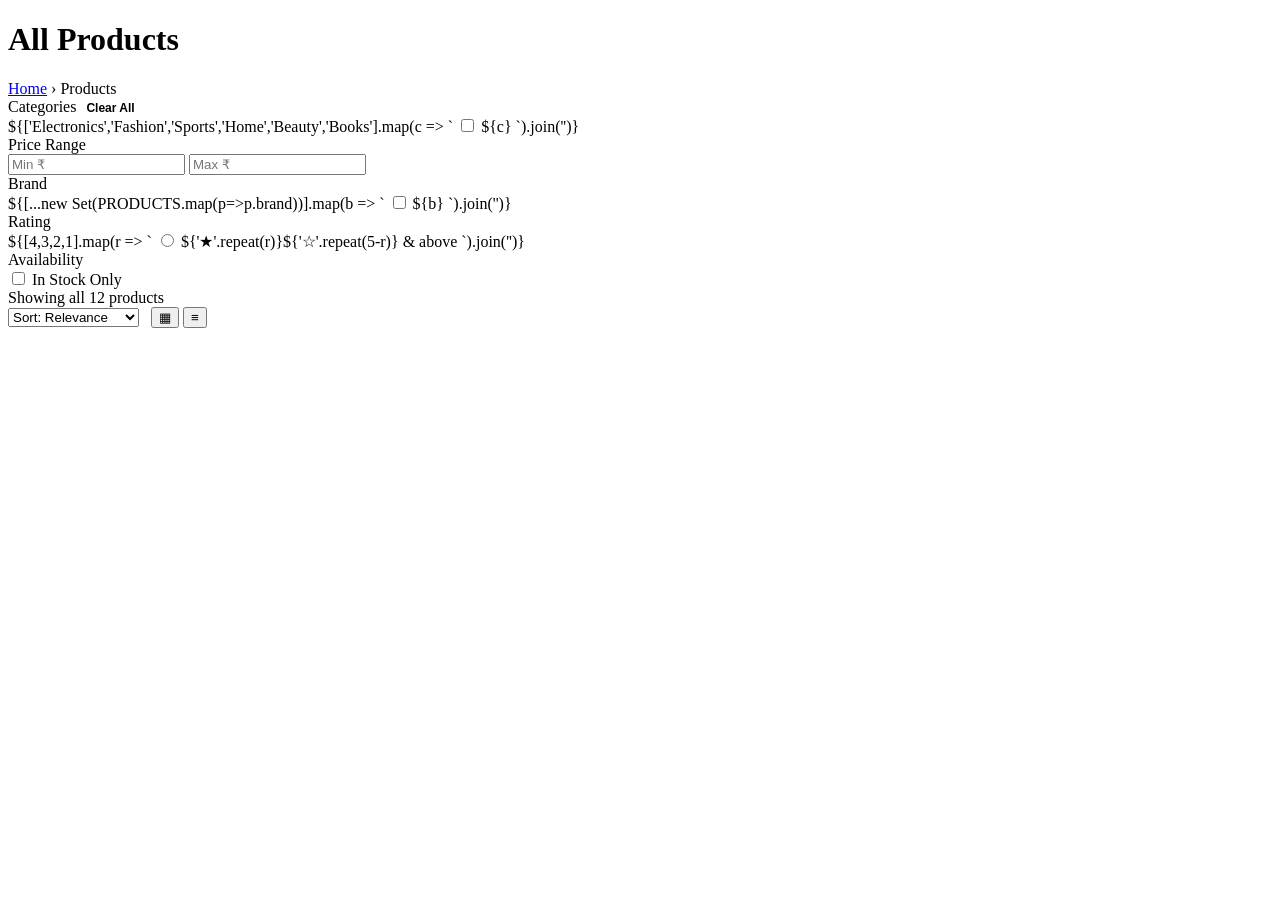
==== products.html @ c9673c78 "Add files via upload" ====
<!DOCTYPE html>
<html lang="en">
<head>
  <meta charset="UTF-8">
  <meta name="viewport" content="width=device-width, initial-scale=1.0">
  <title>Products – ShopWave</title>
  <link rel="stylesheet" href="css/style.css">
</head>
<body>
<div id="header-placeholder"></div>

<div class="page-header">
  <div class="container">
    <h1 id="pageTitle">All Products</h1>
    <div class="breadcrumb"><a href="index.html">Home</a> <span>›</span> <span id="breadCrumb">Products</span></div>
  </div>
</div>

<div class="container">
  <div class="shop-layout">
    <!-- SIDEBAR -->
    <aside class="filter-sidebar" id="filterSidebar">
      <div class="filter-card">
        <div class="filter-title">Categories <button onclick="clearFilters()" style="font-size:12px;color:var(--accent);background:none;border:none;cursor:pointer;font-weight:600">Clear All</button></div>
        <div id="categoryFilters">
          ${['Electronics','Fashion','Sports','Home','Beauty','Books'].map(c => `
          <label class="filter-option">
            <input type="checkbox" value="${c}" onchange="applyFilters()"> ${c}
          </label>`).join('')}
        </div>
      </div>

      <div class="filter-card">
        <div class="filter-title">Price Range</div>
        <div class="price-range-inputs">
          <input type="number" class="price-input" placeholder="Min ₹" id="priceMin" onchange="applyFilters()">
          <input type="number" class="price-input" placeholder="Max ₹" id="priceMax" onchange="applyFilters()">
        </div>
      </div>

      <div class="filter-card">
        <div class="filter-title">Brand</div>
        <div id="brandFilters">
          ${[...new Set(PRODUCTS.map(p=>p.brand))].map(b => `
          <label class="filter-option">
            <input type="checkbox" value="${b}" onchange="applyFilters()"> ${b}
          </label>`).join('')}
        </div>
      </div>

      <div class="filter-card">
        <div class="filter-title">Rating</div>
        ${[4,3,2,1].map(r => `
        <label class="filter-option">
          <input type="radio" name="rating" value="${r}" onchange="applyFilters()">
          ${'★'.repeat(r)}${'☆'.repeat(5-r)} & above
        </label>`).join('')}
      </div>

      <div class="filter-card">
        <div class="filter-title">Availability</div>
        <label class="filter-option"><input type="checkbox" id="inStock" onchange="applyFilters()"> In Stock Only</label>
      </div>
    </aside>

    <!-- MAIN CONTENT -->
    <main>
      <div class="shop-topbar">
        <span class="result-count" id="resultCount">Showing all 12 products</span>
        <div style="display:flex;align-items:center;gap:12px">
          <button class="btn btn-ghost btn-sm" onclick="toggleFilters()" style="display:none" id="filterToggle">⚙ Filters</button>
          <select class="sort-select" id="sortSelect" onchange="applyFilters()">
            <option value="relevance">Sort: Relevance</option>
            <option value="price-asc">Price: Low to High</option>
            <option value="price-desc">Price: High to Low</option>
            <option value="discount">Biggest Discount</option>
            <option value="rating">Top Rated</option>
            <option value="newest">Newest First</option>
          </select>
          <div class="view-toggle">
            <button class="view-btn active" id="gridView" onclick="setView('grid')" title="Grid">▦</button>
            <button class="view-btn" id="listView" onclick="setView('list')" title="List">≡</button>
          </div>
        </div>
      </div>

      <!-- Active filter tags -->
      <div id="activeTags" style="display:flex;gap:8px;flex-wrap:wrap;margin-bottom:16px"></div>

      <div id="productsContainer" class="products-grid"></div>

      <!-- Empty state -->
      <div id="emptyState" class="empty-state" style="display:none">
        <div class="empty-state-icon">🔍</div>
        <h3>No products found</h3>
        <p>Try adjusting your filters or search term</p>
        <button class="btn btn-primary" onclick="clearFilters()">Clear All Filters</button>
      </div>

      <!-- Pagination -->
      <div id="pagination" style="display:flex;justify-content:center;gap:8px;margin-top:48px;flex-wrap:wrap"></div>
    </main>
  </div>
</div>

<div id="footer-placeholder"></div>

<script src="js/app.js"></script>
<script>
document.getElementById('header-placeholder').innerHTML = buildHeader('Products');
document.getElementById('footer-placeholder').innerHTML = buildFooter();
document.getElementById('filterToggle').style.display = 'flex';

const params = new URLSearchParams(window.location.search);
const initCat = params.get('cat');
const initQ = params.get('q');
const initSort = params.get('sort');
let currentPage = 1;
const PER_PAGE = 8;

// Set title based on query
if (initCat) {
  document.getElementById('pageTitle').textContent = initCat;
  document.getElementById('breadCrumb').textContent = initCat;
  // Pre-check category checkbox
  setTimeout(() => {
    document.querySelectorAll('#categoryFilters input').forEach(cb => {
      if (cb.value === initCat) { cb.checked = true; }
    });
    applyFilters();
  }, 10);
} else if (initQ) {
  document.getElementById('pageTitle').textContent = `Search: "${initQ}"`;
  document.getElementById('breadCrumb').textContent = 'Search Results';
  applyFilters();
} else if (initSort === 'discount') {
  document.getElementById('sortSelect').value = 'discount';
  document.getElementById('pageTitle').textContent = "Today's Best Deals";
  applyFilters();
} else if (initSort === 'new') {
  document.getElementById('sortSelect').value = 'newest';
  document.getElementById('pageTitle').textContent = "New Arrivals";
  applyFilters();
} else {
  applyFilters();
}

function getFilters() {
  const cats = [...document.querySelectorAll('#categoryFilters input:checked')].map(i=>i.value);
  const brands = [...document.querySelectorAll('#brandFilters input:checked')].map(i=>i.value);
  const rating = document.querySelector('input[name="rating"]:checked')?.value;
  const minP = parseInt(document.getElementById('priceMin').value)||0;
  const maxP = parseInt(document.getElementById('priceMax').value)||Infinity;
  const inStock = document.getElementById('inStock').checked;
  const sort = document.getElementById('sortSelect').value;
  return {cats, brands, rating, minP, maxP, inStock, sort};
}

function applyFilters() {
  const f = getFilters();
  let products = [...PRODUCTS];

  // Search
  if (initQ) {
    const q = initQ.toLowerCase();
    products = products.filter(p => p.name.toLowerCase().includes(q) || p.category.toLowerCase().includes(q) || p.brand.toLowerCase().includes(q));
  }

  if (f.cats.length) products = products.filter(p => f.cats.includes(p.category));
  if (f.brands.length) products = products.filter(p => f.brands.includes(p.brand));
  if (f.rating) products = products.filter(p => p.rating >= parseFloat(f.rating));
  if (f.minP) products = products.filter(p => p.price >= f.minP);
  if (f.maxP < Infinity) products = products.filter(p => p.price <= f.maxP);
  if (f.inStock) products = products.filter(p => p.stock > 0);

  // Sort
  if (f.sort === 'price-asc') products.sort((a,b) => a.price - b.price);
  else if (f.sort === 'price-desc') products.sort((a,b) => b.price - a.price);
  else if (f.sort === 'discount') products.sort((a,b) => b.discount - a.discount);
  else if (f.sort === 'rating') products.sort((a,b) => b.rating - a.rating);
  else if (f.sort === 'newest') products.sort((a,b) => b.id - a.id);

  renderProducts(products);
  renderActiveTags(f);
}

function renderProducts(products) {
  const totalPages = Math.ceil(products.length / PER_PAGE);
  if (currentPage > totalPages) currentPage = 1;
  const start = (currentPage-1)*PER_PAGE;
  const slice = products.slice(start, start+PER_PAGE);

  document.getElementById('resultCount').textContent = `Showing ${products.length} product${products.length!==1?'s':''}`;
  
  const container = document.getElementById('productsContainer');
  const empty = document.getElementById('emptyState');
  
  if (!products.length) {
    container.innerHTML = '';
    container.style.display = 'none';
    empty.style.display = 'block';
  } else {
    container.innerHTML = slice.map(p => renderProductCard(p)).join('');
    container.style.display = 'grid';
    empty.style.display = 'none';
  }

  // Pagination
  const pg = document.getElementById('pagination');
  pg.innerHTML = '';
  if (totalPages > 1) {
    for (let i=1; i<=totalPages; i++) {
      const btn = document.createElement('button');
      btn.textContent = i;
      btn.className = `btn btn-sm ${i===currentPage?'btn-primary':'btn-outline'}`;
      btn.onclick = () => { currentPage = i; applyFilters(); window.scrollTo({top:200,behavior:'smooth'}); };
      pg.appendChild(btn);
    }
  }
}

function renderActiveTags(f) {
  const container = document.getElementById('activeTags');
  const tags = [];
  f.cats.forEach(c => tags.push({label:`Category: ${c}`, clear:()=>{ document.querySelector(`#categoryFilters input[value="${c}"]`).checked=false; applyFilters(); }}));
  f.brands.forEach(b => tags.push({label:`Brand: ${b}`, clear:()=>{ document.querySelector(`#brandFilters input[value="${b}"]`).checked=false; applyFilters(); }}));
  if (f.rating) tags.push({label:`${f.rating}★ & above`, clear:()=>{ document.querySelector('input[name="rating"]:checked').checked=false; applyFilters(); }});
  if (f.minP) tags.push({label:`Min: ₹${f.minP}`, clear:()=>{ document.getElementById('priceMin').value=''; applyFilters(); }});
  if (f.maxP < Infinity) tags.push({label:`Max: ₹${f.maxP}`, clear:()=>{ document.getElementById('priceMax').value=''; applyFilters(); }});

  container.innerHTML = tags.map((t,i) => `
    <span class="badge badge-accent" style="font-size:12px;padding:6px 12px;display:inline-flex;align-items:center;gap:6px">
      ${t.label} <span onclick="filterTagActions[${i}]()" style="cursor:pointer;font-size:14px;line-height:1">×</span>
    </span>`).join('');
  window.filterTagActions = tags.map(t => t.clear);
}

function clearFilters() {
  document.querySelectorAll('#categoryFilters input, #brandFilters input').forEach(i=>i.checked=false);
  document.querySelector('input[name="rating"]:checked')&&(document.querySelector('input[name="rating"]:checked').checked=false);
  document.getElementById('priceMin').value='';
  document.getElementById('priceMax').value='';
  document.getElementById('inStock').checked=false;
  document.getElementById('sortSelect').value='relevance';
  currentPage=1;
  applyFilters();
}

function setView(v) {
  const container = document.getElementById('productsContainer');
  document.getElementById('gridView').classList.toggle('active', v==='grid');
  document.getElementById('listView').classList.toggle('active', v==='list');
  if (v==='list') {
    container.style.gridTemplateColumns='1fr';
    container.querySelectorAll('.product-card').forEach(c=>c.style.display='flex');
  } else {
    container.style.gridTemplateColumns='';
    container.querySelectorAll('.product-card').forEach(c=>c.style.display='');
  }
}

function toggleFilters() {
  document.getElementById('filterSidebar').classList.toggle('open');
}
</script>
</body>
</html>
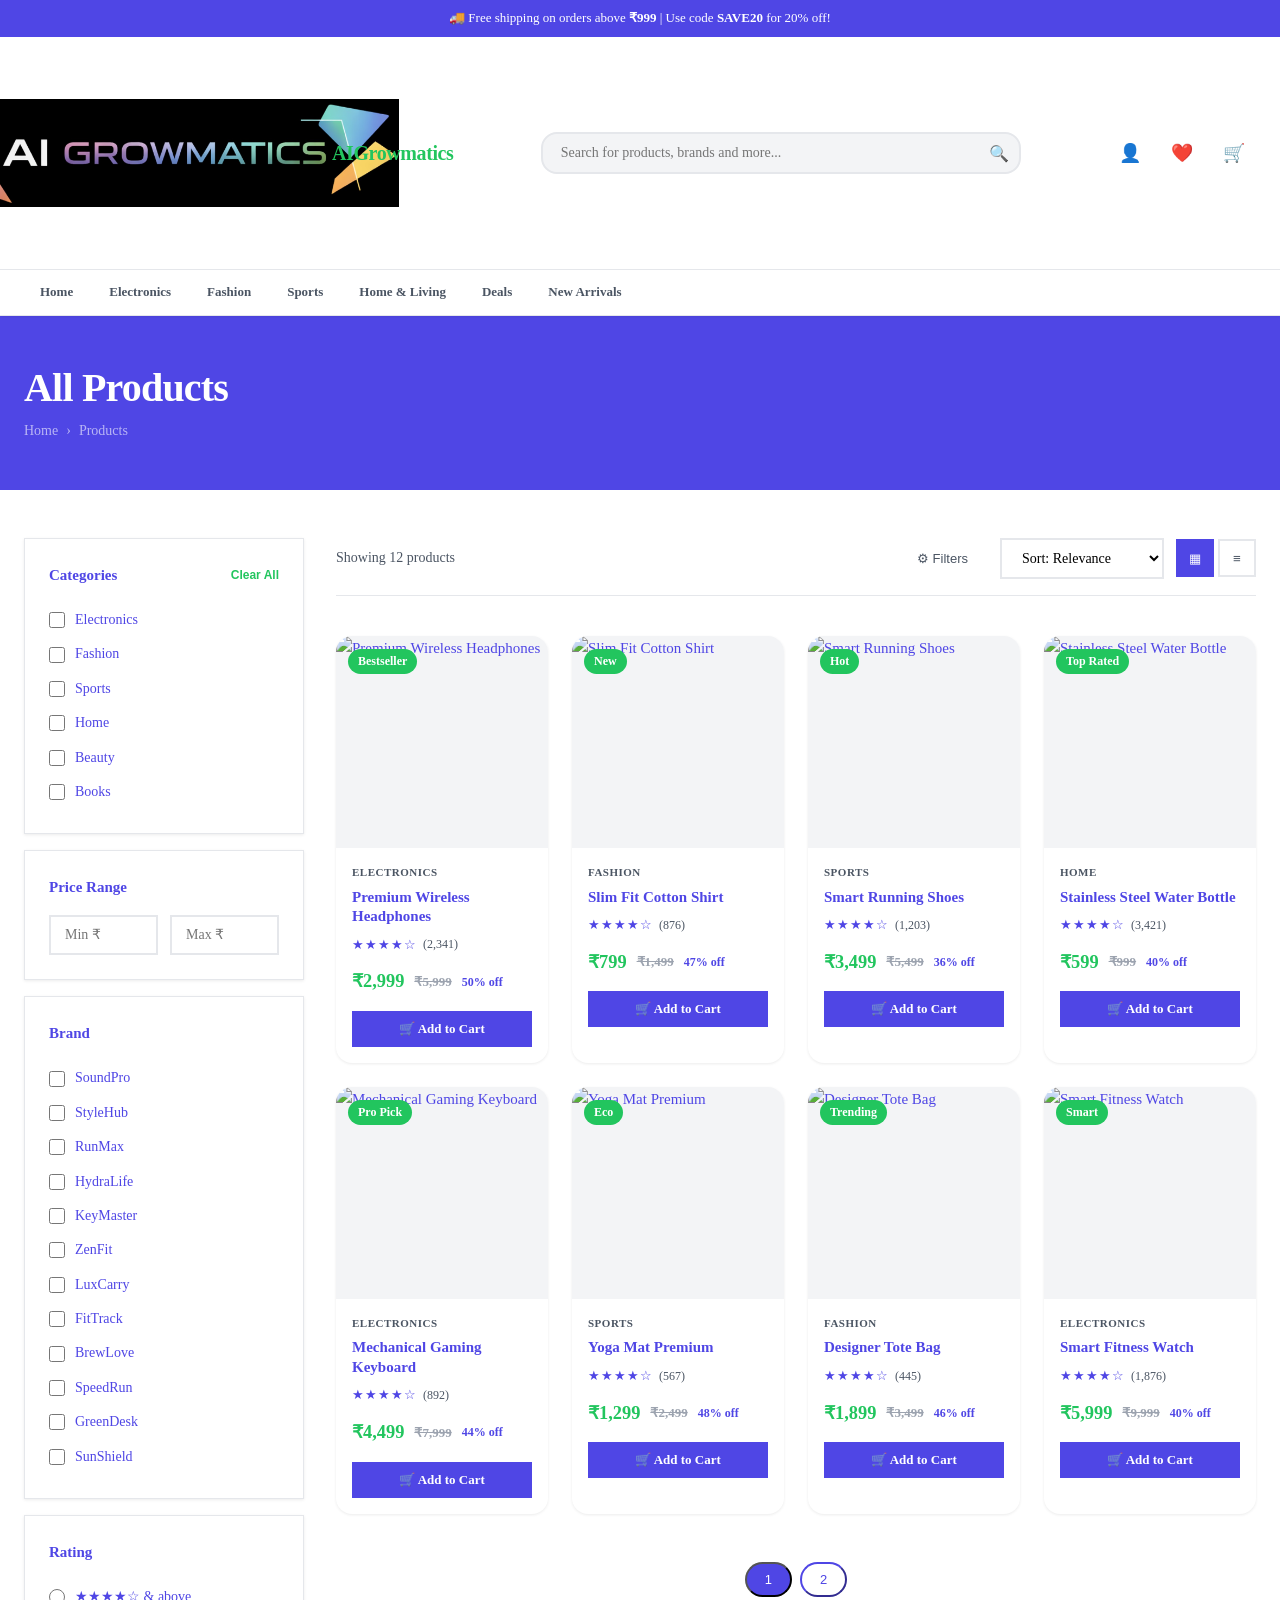
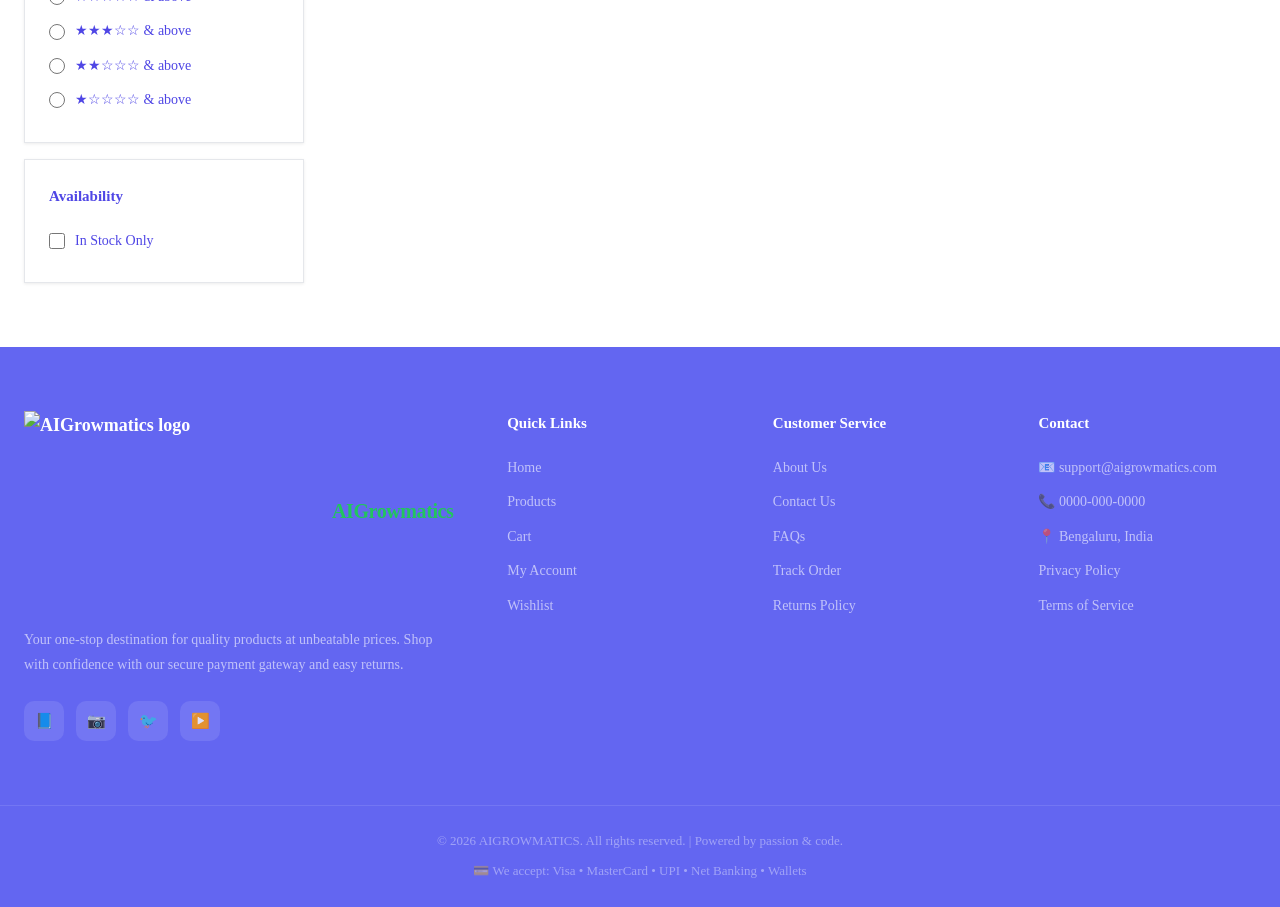
==== commit b771e84f: "Update products.html" ====
--- a/products.html
+++ b/products.html
@@ -22,12 +22,7 @@
     <aside class="filter-sidebar" id="filterSidebar">
       <div class="filter-card">
         <div class="filter-title">Categories <button onclick="clearFilters()" style="font-size:12px;color:var(--accent);background:none;border:none;cursor:pointer;font-weight:600">Clear All</button></div>
-        <div id="categoryFilters">
-          ${['Electronics','Fashion','Sports','Home','Beauty','Books'].map(c => `
-          <label class="filter-option">
-            <input type="checkbox" value="${c}" onchange="applyFilters()"> ${c}
-          </label>`).join('')}
-        </div>
+        <div id="categoryFilters"></div>
       </div>
 
       <div class="filter-card">
@@ -40,21 +35,12 @@
 
       <div class="filter-card">
         <div class="filter-title">Brand</div>
-        <div id="brandFilters">
-          ${[...new Set(PRODUCTS.map(p=>p.brand))].map(b => `
-          <label class="filter-option">
-            <input type="checkbox" value="${b}" onchange="applyFilters()"> ${b}
-          </label>`).join('')}
-        </div>
+        <div id="brandFilters"></div>
       </div>
 
       <div class="filter-card">
         <div class="filter-title">Rating</div>
-        ${[4,3,2,1].map(r => `
-        <label class="filter-option">
-          <input type="radio" name="rating" value="${r}" onchange="applyFilters()">
-          ${'★'.repeat(r)}${'☆'.repeat(5-r)} & above
-        </label>`).join('')}
+        <div id="ratingFilters"></div>
       </div>
 
       <div class="filter-card">
@@ -111,6 +97,8 @@
 document.getElementById('footer-placeholder').innerHTML = buildFooter();
 document.getElementById('filterToggle').style.display = 'flex';
 
+renderSidebarFilters();
+
 const params = new URLSearchParams(window.location.search);
 const initCat = params.get('cat');
 const initQ = params.get('q');
@@ -118,7 +106,25 @@
 let currentPage = 1;
 const PER_PAGE = 8;
 
-// Set title based on query
+function renderSidebarFilters() {
+  const categories = ['Electronics','Fashion','Sports','Home','Beauty','Books'];
+  document.getElementById('categoryFilters').innerHTML = categories.map(c => `
+    <label class="filter-option">
+      <input type="checkbox" value="${c}" onchange="applyFilters()"> ${c}
+    </label>`).join('');
+
+  document.getElementById('brandFilters').innerHTML = [...new Set(PRODUCTS.map(p => p.brand))].map(b => `
+    <label class="filter-option">
+      <input type="checkbox" value="${b}" onchange="applyFilters()"> ${b}
+    </label>`).join('');
+
+  document.getElementById('ratingFilters').innerHTML = [4,3,2,1].map(r => `
+    <label class="filter-option">
+      <input type="radio" name="rating" value="${r}" onchange="applyFilters()">
+      ${'★'.repeat(r)}${'☆'.repeat(5-r)} & above
+    </label>`).join('');
+}
+
 if (initCat) {
   document.getElementById('pageTitle').textContent = initCat;
   document.getElementById('breadCrumb').textContent = initCat;
--- a/css/style.css
+++ b/css/style.css
@@ -0,0 +1,493 @@
+/* ===== DESIGN SYSTEM ===== */
+@import url('https://fonts.googleapis.com/css2?family=Syne:wght@400;500;600;700;800&family=DM+Sans:ital,opsz,wght@0,9..40,300;0,9..40,400;0,9..40,500;0,9..40,600;1,9..40,300&display=swap');
+
+:root {
+  --primary: #4F46E5;
+  --secondary: #6366F1;
+  --accent: #22C55E;
+  --accent-hover: #16A34A;
+
+  --bg: #F9FAFB;
+  --white: #ffffff;
+
+  --gray-100: #F3F4F6;
+  --gray-200: #E5E7EB;
+  --gray-400: #9CA3AF;
+  --gray-600: #4B5563;
+  --gray-800: #1F2937;
+
+  --shadow-sm: 0 1px 3px rgba(0,0,0,0.08);
+  --shadow-md: 0 4px 12px rgba(0,0,0,0.10);
+  --shadow-lg: 0 10px 25px rgba(0,0,0,0.12);
+
+  --radius: 16px;
+}
+
+*, *::before, *::after { box-sizing: border-box; margin: 0; padding: 0; }
+html { scroll-behavior: smooth; }
+body { font-family: var(--font-body); color: var(--primary); background: var(--white); line-height: 1.6; font-size: 15px; }
+
+/* ===== TYPOGRAPHY ===== */
+h1,h2,h3,h4,h5,h6 { font-family: var(--font-display); font-weight: 700; line-height: 1.2; }
+h1, h2, h3 {
+  letter-spacing: -0.02em;
+}
+p {
+  line-height: 1.7;
+}
+a { text-decoration: none; color: inherit; }
+.text-xl { font-size: 1.25rem; }
+.font-bold { font-weight: 700; }
+.tracking-tight { letter-spacing: -0.02em; }
+.text-indigo-600 { color: var(--primary); }
+
+/* ===== UTILITIES ===== */
+.container { max-width: 1280px; margin: 0 auto; padding: 0 24px; }
+.section-title { font-size: clamp(1.8rem, 3vw, 2.5rem); margin-bottom: 8px; }
+.section-sub { color: var(--gray-600); margin-bottom: 48px; font-size: 1rem; }
+.badge { display: inline-block; padding: 3px 10px; border-radius: 20px; font-size: 12px; font-weight: 600; }
+.badge-accent { background: var(--accent); color: white; }
+.badge-gold { background: var(--gold); color: var(--primary); }
+.badge-success { background: #d8f3dc; color: var(--success); }
+.text-accent { color: var(--accent); }
+.text-gold { color: var(--gold); }
+
+section {
+  padding: 80px 0;
+}
+
+/* ===== BUTTONS ===== */
+.btn {
+  border-radius: 999px;
+  font-weight: 500;
+  transition: all 0.25s ease;
+}
+.btn-primary {
+  background: var(--primary);
+  color: white;
+}
+.btn-primary:hover {
+  transform: scale(1.05);
+  box-shadow: var(--shadow-md);
+}
+.btn-outline { background: transparent; color: var(--primary); border-color: var(--primary); }
+.btn-outline:hover { background: var(--primary); color: white; }
+.btn-outline-white { background: transparent; color: white; border-color: white; }
+.btn-outline-white:hover { background: white; color: var(--primary); }
+.btn-ghost { background: transparent; color: var(--gray-600); border-color: transparent; }
+.btn-ghost:hover { background: var(--gray-100); color: var(--primary); }
+.btn-sm { padding: 8px 18px; font-size: 13px; }
+.btn-lg { padding: 16px 40px; font-size: 16px; }
+.btn-icon { padding: 10px; border-radius: 50%; width: 42px; height: 42px; justify-content: center; }
+
+/* ===== HEADER ===== */
+.header { position: sticky; top: 0; z-index: 1000; background: white; border-bottom: 1px solid var(--gray-200); box-shadow: var(--shadow-sm); }
+.header-top { background: var(--primary); color: white; text-align: center; padding: 8px; font-size: 13px; }
+.header-top span { color: var(--gold); font-weight: 600; }
+.header-main { display: flex; align-items: center; justify-content: space-between; gap: 24px; padding: 16px 24px; max-width: 1280px; margin: 0 auto; }
+.logo { font-family: var(--font-display); font-size: 1.6rem; font-weight: 800; color: var(--primary); display: flex; align-items: center; gap: 8px; }
+.logo span { color: var(--accent); }
+.logo-icon { width: 300px; height: 200px; background: transparent; border-radius: 10px; display: flex; align-items: center; justify-content: center; color: white; font-size: 18px; }
+.logo-icon img { width: 150%; height: 100%; object-fit: contain; padding: 0; }
+.search-bar { flex: 1; max-width: 480px; position: relative; }
+.search-bar input { width: 100%; padding: 11px 48px 11px 18px; border: 2px solid var(--gray-200); border-radius: var(--radius); font-family: var(--font-body); font-size: 14px; outline: none; transition: var(--transition); background: var(--gray-100); }
+.search-bar input:focus { border-color: var(--accent); background: white; }
+.search-bar button { position: absolute; right: 12px; top: 50%; transform: translateY(-50%); background: none; border: none; cursor: pointer; color: var(--gray-600); font-size: 16px; }
+.header-actions { display: flex; align-items: center; gap: 8px; }
+.header-icon { position: relative; display: flex; align-items: center; justify-content: center; width: 44px; height: 44px; border-radius: var(--radius); cursor: pointer; color: var(--gray-800); font-size: 18px; transition: var(--transition); background: none; border: none; }
+.header-icon:hover { background: var(--gray-100); color: var(--accent); }
+.cart-badge { position: absolute; top: 4px; right: 4px; background: var(--accent); color: white; font-size: 10px; font-weight: 700; width: 18px; height: 18px; border-radius: 50%; display: flex; align-items: center; justify-content: center; }
+
+/* ===== NAV ===== */
+.navbar {
+  position: sticky;
+  top: 0;
+  background: rgba(255,255,255,0.8);
+  backdrop-filter: blur(10px);
+  border-bottom: 1px solid var(--gray-200);
+  z-index: 1000;
+}
+.nav { border-top: 1px solid var(--gray-200); }
+.nav-inner { display: flex; align-items: center; gap: 4px; max-width: 1280px; margin: 0 auto; padding: 0 24px; overflow-x: auto; scrollbar-width: none; }
+.nav-inner::-webkit-scrollbar { display: none; }
+.nav-link { position: relative; padding: 12px 16px; font-family: var(--font-display); font-size: 13px; font-weight: 600; color: var(--gray-600); white-space: nowrap; transition: color 0.25s ease; }
+.nav-link .nav-underline { position: absolute; left: 0; bottom: 0; width: 0; height: 2px; background: var(--accent); transition: width 0.25s ease; }
+.nav-link:hover, .nav-link.active { color: var(--accent); }
+.nav-link:hover .nav-underline, .nav-link.active .nav-underline { width: 100%; }
+
+/* ===== HERO ===== */
+.hero {
+  display: grid;
+  grid-template-columns: 1fr 1fr;
+  align-items: center;
+  min-height: 90vh;
+  gap: 40px;
+}
+
+.hero::before { content: ''; position: absolute; top: -100px; right: -100px; width: 500px; height: 500px; background: radial-gradient(circle, rgba(230,57,70,0.2) 0%, transparent 70%); }
+.hero-content {
+  padding: 40px 0;
+}
+.hero-tag { display: inline-flex; align-items: center; gap: 8px; background: rgba(255,209,102,0.15); color: var(--gold); padding: 6px 16px; border-radius: 20px; font-size: 13px; font-weight: 600; margin-bottom: 24px; border: 1px solid rgba(255,209,102,0.3); }
+.hero-title {
+  font-size: clamp(2.5rem, 5vw, 4rem);
+  margin-bottom: 16px;
+}
+.hero-title em { color: var(--gold); font-style: normal; }
+.hero-sub {
+  color: var(--gray-600);
+  margin-bottom: 24px;
+  font-size: 1.1rem;
+}
+.hero-ctas { display: flex; gap: 16px; flex-wrap: wrap; }
+.hero-stats { display: flex; gap: 40px; margin-top: 48px; }
+.hero-stat-num { font-family: var(--font-display); font-size: 1.8rem; font-weight: 800; color: white; }
+.hero-stat-label { font-size: 13px; color: rgba(255,255,255,0.5); }
+.hero-image { position: relative; height: 580px; overflow: hidden; }
+.hero-image img { width: 100%; height: 100%; object-fit: cover; }
+.hero-image-overlay { position: absolute; inset: 0; background: linear-gradient(to right, var(--primary) 0%, transparent 30%); }
+
+/* ===== TRUST BAR ===== */
+.trust-bar {
+  background: var(--bg);
+  border-top: 1px solid var(--gray-200);
+  border-bottom: 1px solid var(--gray-200);
+}
+.trust-bar-inner { display: grid; grid-template-columns: repeat(4,1fr); gap: 0; }
+.trust-item {
+  display: flex;
+  align-items: center;
+  gap: 14px;
+  padding: 24px;
+  border-right: 1px solid var(--gray-200);
+  font-size: 14px;
+  color: var(--gray-600);
+}
+.trust-item:last-child { border-right: none; }
+.trust-icon { width: 44px; height: 44px; background: var(--cream); border-radius: 12px; display: flex; align-items: center; justify-content: center; font-size: 20px; flex-shrink: 0; }
+.trust-title { font-family: var(--font-display); font-weight: 700; font-size: 14px; }
+.trust-desc { font-size: 12px; color: var(--gray-600); }
+
+/* ===== CATEGORIES ===== */
+.categories-grid { display: grid; grid-template-columns: repeat(6, 1fr); gap: 16px; }
+.cat-card { background: var(--gray-100); border-radius: var(--radius-lg); padding: 32px 20px; text-align: center; cursor: pointer; transition: var(--transition); border: 2px solid transparent; }
+.cat-card:hover { background: var(--cream); border-color: var(--accent); transform: translateY(-4px); box-shadow: var(--shadow-md); }
+.cat-emoji { font-size: 2.5rem; margin-bottom: 12px; display: block; }
+.cat-name { font-family: var(--font-display); font-weight: 700; font-size: 14px; color: var(--primary); }
+.cat-count { font-size: 12px; color: var(--gray-600); }
+
+/* ===== PRODUCTS GRID ===== */
+.products-grid { display: grid; grid-template-columns: repeat(4, 1fr); gap: 24px; }
+.product-card {
+  background: var(--white);
+  border-radius: var(--radius);
+  overflow: hidden;
+  transition: var(--transition);
+  box-shadow: var(--shadow-sm);
+}
+.product-card:hover {
+  transform: translateY(-6px);
+  box-shadow: var(--shadow-lg);
+}
+
+.product-card img {
+  width: 100%;
+  height: 220px;
+  object-fit: cover;
+}
+.product-info {
+  padding: 16px;
+}
+.product-title {
+  font-weight: 600;
+  margin-bottom: 6px;
+}
+
+.product-price {
+  color: var(--primary);
+  font-weight: bold;
+}
+.product-img { position: relative; overflow: hidden; aspect-ratio: 1; background: var(--gray-100); }
+.product-img img { width: 100%; height: 100%; object-fit: cover; transition: transform 0.5s ease; }
+.product-card:hover .product-img img { transform: scale(1.08); }
+.product-actions { position: absolute; top: 12px; right: 12px; display: flex; flex-direction: column; gap: 8px; opacity: 0; transform: translateX(10px); transition: var(--transition); }
+.product-card:hover .product-actions { opacity: 1; transform: translateX(0); }
+.product-action-btn { width: 36px; height: 36px; background: white; border: none; border-radius: 50%; cursor: pointer; display: flex; align-items: center; justify-content: center; font-size: 15px; box-shadow: var(--shadow-sm); transition: var(--transition); color: var(--gray-600); }
+.product-action-btn:hover { background: var(--accent); color: white; }
+.product-badge { position: absolute; top: 12px; left: 12px; }
+.product-body { padding: 16px; }
+.product-cat { font-size: 11px; font-weight: 600; color: var(--gray-600); text-transform: uppercase; letter-spacing: 0.5px; margin-bottom: 6px; }
+.product-name { font-family: var(--font-display); font-weight: 700; font-size: 15px; margin-bottom: 8px; color: var(--primary); line-height: 1.3; }
+.product-rating { display: flex; align-items: center; gap: 6px; margin-bottom: 12px; }
+.stars { color: var(--gold); font-size: 13px; letter-spacing: 1px; }
+.rating-count { font-size: 12px; color: var(--gray-600); }
+.product-price { display: flex; align-items: center; gap: 10px; }
+.price-current { font-family: var(--font-display); font-weight: 800; font-size: 1.15rem; color: var(--accent); }
+.price-original { font-size: 13px; color: var(--gray-400); text-decoration: line-through; }
+.price-discount { font-size: 12px; font-weight: 700; color: var(--success); }
+.product-add-btn { width: 100%; margin-top: 14px; padding: 10px; background: var(--primary); color: white; border: none; border-radius: var(--radius-sm); font-family: var(--font-display); font-weight: 600; font-size: 13px; cursor: pointer; transition: var(--transition); display: flex; align-items: center; justify-content: center; gap: 8px; }
+.product-add-btn:hover { background: var(--accent); }
+
+/* ===== PROMO BANNER ===== */
+.promo-banner { background: linear-gradient(135deg, #1a1a2e 0%, #16213e 50%, #0f3460 100%); color: white; border-radius: var(--radius-lg); padding: 60px; display: grid; grid-template-columns: 1fr auto; align-items: center; gap: 40px; position: relative; overflow: hidden; }
+.promo-banner::before { content: ''; position: absolute; right: -50px; top: -50px; width: 300px; height: 300px; background: radial-gradient(circle, rgba(230,57,70,0.3) 0%, transparent 70%); }
+.promo-tag { background: var(--accent); color: white; padding: 6px 16px; border-radius: 20px; font-size: 12px; font-weight: 700; display: inline-block; margin-bottom: 16px; }
+.promo-title { font-size: clamp(2rem, 4vw, 3rem); margin-bottom: 12px; }
+.promo-sub { color: rgba(255,255,255,0.7); margin-bottom: 32px; }
+.countdown { display: flex; gap: 16px; }
+.count-box { text-align: center; background: rgba(255,255,255,0.1); border-radius: var(--radius-sm); padding: 16px 20px; min-width: 80px; }
+.count-num { font-family: var(--font-display); font-size: 2rem; font-weight: 800; line-height: 1; }
+.count-label { font-size: 11px; color: rgba(255,255,255,0.6); margin-top: 4px; }
+
+/* ===== TESTIMONIALS ===== */
+.testimonials-grid { display: grid; grid-template-columns: repeat(3, 1fr); gap: 24px; }
+.testimonial-card { background: var(--gray-100); border-radius: var(--radius-lg); padding: 32px; position: relative; border: 1px solid var(--gray-200); }
+.testimonial-quote { font-size: 3rem; color: var(--accent); line-height: 1; margin-bottom: 16px; font-family: Georgia, serif; }
+.testimonial-text { color: var(--gray-800); font-size: 15px; line-height: 1.7; margin-bottom: 24px; font-style: italic; }
+.testimonial-author { display: flex; align-items: center; gap: 14px; }
+.author-avatar { width: 48px; height: 48px; border-radius: 50%; background: var(--primary); display: flex; align-items: center; justify-content: center; color: white; font-family: var(--font-display); font-weight: 700; font-size: 18px; flex-shrink: 0; }
+.author-name { font-family: var(--font-display); font-weight: 700; font-size: 14px; }
+.author-loc { font-size: 12px; color: var(--gray-600); }
+
+/* ===== NEWSLETTER ===== */
+.newsletter { background: var(--primary); color: white; text-align: center; }
+.newsletter-form { display: flex; gap: 12px; max-width: 480px; margin: 0 auto; }
+.newsletter-form input { flex: 1; padding: 14px 20px; border: 2px solid rgba(255,255,255,0.2); border-radius: var(--radius); background: rgba(255,255,255,0.1); color: white; font-family: var(--font-body); outline: none; }
+.newsletter-form input::placeholder { color: rgba(255,255,255,0.4); }
+.newsletter-form input:focus { border-color: var(--gold); }
+
+/* ===== FOOTER ===== */
+.footer { background: var(--secondary); color: rgba(255,255,255,0.8); }
+.footer-grid { display: grid; grid-template-columns: 2fr 1fr 1fr 1fr; gap: 48px; padding: 64px 24px; max-width: 1280px; margin: 0 auto; }
+.footer-brand p { color: rgba(255,255,255,0.6); font-size: 14px; margin: 16px 0 24px; line-height: 1.8; }
+.footer-social { display: flex; gap: 12px; }
+.social-btn { width: 40px; height: 40px; background: rgba(255,255,255,0.1); border-radius: 10px; display: flex; align-items: center; justify-content: center; transition: var(--transition); cursor: pointer; }
+.social-btn:hover { background: var(--accent); }
+.footer-heading { font-family: var(--font-display); font-weight: 700; font-size: 15px; color: white; margin-bottom: 20px; }
+.footer-links { list-style: none; display: flex; flex-direction: column; gap: 10px; }
+.footer-links a { color: rgba(255,255,255,0.6); font-size: 14px; transition: var(--transition); }
+.footer-links a:hover { color: white; }
+.footer-bottom { border-top: 1px solid rgba(255,255,255,0.1); padding: 24px; text-align: center; font-size: 13px; color: rgba(255,255,255,0.4); max-width: 1280px; margin: 0 auto; }
+
+/* ===== PAGE HEADER ===== */
+.page-header { background: var(--primary); color: white; padding: 48px 0; }
+.page-header h1 { font-size: 2.5rem; margin-bottom: 8px; }
+.breadcrumb { display: flex; align-items: center; gap: 8px; font-size: 14px; color: rgba(255,255,255,0.6); }
+.breadcrumb a { color: var(--gold); }
+
+/* ===== FILTERS SIDEBAR ===== */
+.shop-layout { display: grid; grid-template-columns: 280px 1fr; gap: 32px; padding: 48px 0; }
+.filter-sidebar { position: sticky; top: 100px; height: fit-content; }
+.filter-card { background: white; border-radius: var(--radius-lg); padding: 24px; border: 1px solid var(--gray-200); margin-bottom: 16px; box-shadow: var(--shadow-sm); }
+.filter-title { font-family: var(--font-display); font-weight: 700; font-size: 15px; margin-bottom: 16px; display: flex; align-items: center; justify-content: space-between; }
+.filter-option { display: flex; align-items: center; gap: 10px; padding: 6px 0; cursor: pointer; font-size: 14px; color: var(--gray-700); }
+.filter-option input { accent-color: var(--accent); width: 16px; height: 16px; }
+.price-range-inputs { display: grid; grid-template-columns: 1fr 1fr; gap: 12px; }
+.price-input { width: 100%; padding: 10px 14px; border: 2px solid var(--gray-200); border-radius: var(--radius-sm); font-family: var(--font-body); font-size: 14px; outline: none; }
+.price-input:focus { border-color: var(--accent); }
+
+/* Sort/view bar */
+.shop-topbar { display: flex; align-items: center; justify-content: space-between; margin-bottom: 24px; padding-bottom: 16px; border-bottom: 1px solid var(--gray-200); }
+.result-count { font-size: 14px; color: var(--gray-600); }
+.sort-select { padding: 10px 16px; border: 2px solid var(--gray-200); border-radius: var(--radius-sm); font-family: var(--font-body); font-size: 14px; outline: none; cursor: pointer; background: white; }
+.sort-select:focus { border-color: var(--accent); }
+.view-toggle { display: flex; gap: 4px; }
+.view-btn { width: 38px; height: 38px; border: 2px solid var(--gray-200); background: white; border-radius: var(--radius-sm); cursor: pointer; display: flex; align-items: center; justify-content: center; transition: var(--transition); color: var(--gray-600); }
+.view-btn.active { background: var(--primary); border-color: var(--primary); color: white; }
+
+/* ===== PRODUCT DETAIL ===== */
+.pdp-layout { display: grid; grid-template-columns: 1fr 1fr; gap: 64px; padding: 64px 0; }
+.pdp-gallery { position: sticky; top: 100px; height: fit-content; }
+.pdp-main-img { border-radius: var(--radius-lg); overflow: hidden; aspect-ratio: 1; margin-bottom: 16px; background: var(--gray-100); }
+.pdp-main-img img { width: 100%; height: 100%; object-fit: cover; }
+.pdp-thumbnails { display: grid; grid-template-columns: repeat(4, 1fr); gap: 12px; }
+.pdp-thumb { border-radius: var(--radius-sm); overflow: hidden; aspect-ratio: 1; cursor: pointer; border: 2px solid transparent; transition: var(--transition); background: var(--gray-100); }
+.pdp-thumb.active, .pdp-thumb:hover { border-color: var(--accent); }
+.pdp-thumb img { width: 100%; height: 100%; object-fit: cover; }
+.pdp-content h1 { font-size: 2rem; margin-bottom: 12px; }
+.pdp-meta { display: flex; align-items: center; gap: 16px; margin-bottom: 20px; flex-wrap: wrap; }
+.pdp-price { margin: 24px 0; }
+.pdp-price .price-current { font-size: 2rem; }
+.variant-label { font-family: var(--font-display); font-weight: 700; font-size: 14px; margin-bottom: 12px; }
+.variant-options { display: flex; gap: 10px; flex-wrap: wrap; margin-bottom: 24px; }
+.variant-btn { padding: 8px 20px; border: 2px solid var(--gray-200); border-radius: var(--radius-sm); cursor: pointer; font-family: var(--font-display); font-weight: 600; font-size: 13px; background: white; transition: var(--transition); }
+.variant-btn:hover, .variant-btn.active { border-color: var(--accent); color: var(--accent); }
+.color-btn { width: 36px; height: 36px; border-radius: 50%; border: 3px solid white; cursor: pointer; box-shadow: 0 0 0 2px var(--gray-200); transition: var(--transition); }
+.color-btn.active { box-shadow: 0 0 0 3px var(--accent); }
+.qty-selector { display: flex; align-items: center; gap: 0; border: 2px solid var(--gray-200); border-radius: var(--radius-sm); width: fit-content; margin-bottom: 24px; }
+.qty-btn { width: 44px; height: 44px; background: none; border: none; cursor: pointer; font-size: 18px; color: var(--primary); display: flex; align-items: center; justify-content: center; transition: var(--transition); }
+.qty-btn:hover { background: var(--gray-100); }
+.qty-input { width: 56px; text-align: center; border: none; outline: none; font-family: var(--font-display); font-weight: 700; font-size: 16px; border-left: 2px solid var(--gray-200); border-right: 2px solid var(--gray-200); height: 44px; }
+.pdp-ctas { display: flex; gap: 12px; margin-bottom: 24px; }
+.pdp-ctas .btn { flex: 1; justify-content: center; }
+.pincode-check { display: flex; gap: 10px; margin-top: 16px; }
+.pincode-check input { flex: 1; padding: 10px 16px; border: 2px solid var(--gray-200); border-radius: var(--radius-sm); font-family: var(--font-body); outline: none; }
+.pdp-tabs { border-bottom: 2px solid var(--gray-200); display: flex; gap: 0; margin-bottom: 32px; margin-top: 64px; }
+.tab-btn { padding: 14px 24px; background: none; border: none; cursor: pointer; font-family: var(--font-display); font-weight: 700; font-size: 14px; color: var(--gray-600); border-bottom: 3px solid transparent; margin-bottom: -2px; transition: var(--transition); }
+.tab-btn.active { color: var(--accent); border-bottom-color: var(--accent); }
+
+/* ===== CART ===== */
+.cart-layout { display: grid; grid-template-columns: 1fr 380px; gap: 32px; padding: 48px 0; }
+.cart-items { background: white; border-radius: var(--radius-lg); border: 1px solid var(--gray-200); overflow: hidden; box-shadow: var(--shadow-sm); }
+.cart-item { display: grid; grid-template-columns: 100px 1fr auto; gap: 20px; padding: 24px; border-bottom: 1px solid var(--gray-200); align-items: center; }
+.cart-item:last-child { border-bottom: none; }
+.cart-item-img { width: 100px; height: 100px; border-radius: var(--radius-sm); overflow: hidden; background: var(--gray-100); flex-shrink: 0; }
+.cart-item-img img { width: 100%; height: 100%; object-fit: cover; }
+.cart-item-name { font-family: var(--font-display); font-weight: 700; font-size: 16px; margin-bottom: 4px; }
+.cart-item-variant { font-size: 13px; color: var(--gray-600); margin-bottom: 12px; }
+.cart-item-price { font-family: var(--font-display); font-weight: 800; font-size: 1.1rem; color: var(--accent); }
+.cart-item-subtotal { text-align: right; }
+.remove-btn { background: none; border: none; cursor: pointer; color: var(--gray-400); font-size: 16px; transition: var(--transition); padding: 4px; }
+.remove-btn:hover { color: var(--accent); }
+.order-summary { background: white; border-radius: var(--radius-lg); border: 1px solid var(--gray-200); padding: 28px; height: fit-content; position: sticky; top: 100px; box-shadow: var(--shadow-sm); }
+.order-summary h3 { font-size: 1.2rem; margin-bottom: 24px; }
+.summary-row { display: flex; justify-content: space-between; align-items: center; margin-bottom: 12px; font-size: 14px; }
+.summary-row.total { border-top: 2px solid var(--gray-200); padding-top: 16px; margin-top: 8px; font-family: var(--font-display); font-weight: 800; font-size: 1.1rem; }
+.coupon-row { display: flex; gap: 8px; margin-bottom: 20px; }
+.coupon-row input { flex: 1; padding: 10px 14px; border: 2px solid var(--gray-200); border-radius: var(--radius-sm); font-family: var(--font-body); font-size: 14px; outline: none; }
+.coupon-row input:focus { border-color: var(--accent); }
+
+/* ===== CHECKOUT ===== */
+.checkout-layout { display: grid; grid-template-columns: 1fr 380px; gap: 32px; padding: 48px 0; }
+.steps-bar { display: flex; align-items: center; margin-bottom: 32px; }
+.step { display: flex; align-items: center; gap: 10px; }
+.step-num { width: 32px; height: 32px; border-radius: 50%; background: var(--gray-200); color: var(--gray-600); display: flex; align-items: center; justify-content: center; font-family: var(--font-display); font-weight: 700; font-size: 13px; transition: var(--transition); flex-shrink: 0; }
+.step.active .step-num { background: var(--accent); color: white; }
+.step.done .step-num { background: var(--success); color: white; }
+.step-label { font-family: var(--font-display); font-weight: 600; font-size: 13px; color: var(--gray-600); }
+.step.active .step-label { color: var(--primary); }
+.step-divider { flex: 1; height: 2px; background: var(--gray-200); margin: 0 12px; }
+.step-panel { background: white; border-radius: var(--radius-lg); border: 1px solid var(--gray-200); padding: 32px; box-shadow: var(--shadow-sm); }
+.form-group { margin-bottom: 20px; }
+.form-label { display: block; font-family: var(--font-display); font-weight: 600; font-size: 13px; margin-bottom: 8px; color: var(--gray-800); }
+.form-input { width: 100%; padding: 12px 16px; border: 2px solid var(--gray-200); border-radius: var(--radius-sm); font-family: var(--font-body); font-size: 14px; outline: none; transition: var(--transition); }
+.form-input:focus { border-color: var(--accent); }
+.form-grid { display: grid; grid-template-columns: 1fr 1fr; gap: 16px; }
+.shipping-options { display: flex; flex-direction: column; gap: 12px; }
+.shipping-option { border: 2px solid var(--gray-200); border-radius: var(--radius); padding: 16px 20px; cursor: pointer; display: flex; align-items: center; justify-content: space-between; transition: var(--transition); }
+.shipping-option.selected { border-color: var(--accent); background: rgba(230,57,70,0.04); }
+.payment-methods { display: grid; grid-template-columns: 1fr 1fr; gap: 12px; margin-bottom: 24px; }
+.payment-method { border: 2px solid var(--gray-200); border-radius: var(--radius); padding: 16px; cursor: pointer; text-align: center; transition: var(--transition); font-family: var(--font-display); font-weight: 600; font-size: 13px; display: flex; align-items: center; gap: 10px; }
+.payment-method.selected { border-color: var(--accent); background: rgba(230,57,70,0.04); color: var(--accent); }
+.payment-method i { font-size: 18px; }
+
+/* ===== AUTH ===== */
+.auth-container { min-height: 80vh; display: grid; place-items: center; padding: 48px 24px; background: var(--gray-100); }
+.auth-card { background: white; border-radius: var(--radius-lg); padding: 48px; max-width: 440px; width: 100%; box-shadow: var(--shadow-lg); }
+.auth-logo { text-align: center; margin-bottom: 32px; }
+.auth-tabs { display: flex; border-bottom: 2px solid var(--gray-200); margin-bottom: 32px; }
+.auth-tab { flex: 1; padding: 14px; background: none; border: none; cursor: pointer; font-family: var(--font-display); font-weight: 700; font-size: 15px; color: var(--gray-600); border-bottom: 3px solid transparent; margin-bottom: -2px; transition: var(--transition); }
+.auth-tab.active { color: var(--accent); border-bottom-color: var(--accent); }
+.divider { display: flex; align-items: center; gap: 16px; margin: 24px 0; font-size: 13px; color: var(--gray-400); }
+.divider::before, .divider::after { content: ''; flex: 1; height: 1px; background: var(--gray-200); }
+.social-login { display: flex; gap: 12px; margin-bottom: 24px; }
+.social-login-btn { flex: 1; padding: 12px; border: 2px solid var(--gray-200); border-radius: var(--radius-sm); background: white; cursor: pointer; display: flex; align-items: center; justify-content: center; gap: 8px; font-family: var(--font-display); font-weight: 600; font-size: 13px; transition: var(--transition); }
+.social-login-btn:hover { border-color: var(--primary); background: var(--gray-100); }
+
+/* ===== ADMIN ===== */
+.admin-layout { display: grid; grid-template-columns: 260px 1fr; min-height: 100vh; }
+.admin-sidebar { background: var(--primary); color: white; padding: 0; position: fixed; top: 0; left: 0; height: 100vh; width: 260px; overflow-y: auto; z-index: 100; }
+.admin-logo { padding: 28px 24px; border-bottom: 1px solid rgba(255,255,255,0.1); }
+.admin-nav { padding: 16px 12px; }
+.admin-nav-item { display: flex; align-items: center; gap: 12px; padding: 12px 16px; border-radius: var(--radius-sm); cursor: pointer; font-size: 14px; font-weight: 500; color: rgba(255,255,255,0.7); transition: var(--transition); margin-bottom: 4px; }
+.admin-nav-item:hover, .admin-nav-item.active { background: rgba(255,255,255,0.1); color: white; }
+.admin-nav-item.active { background: var(--accent); color: white; }
+.admin-nav-item i { width: 20px; text-align: center; font-size: 16px; }
+.admin-main { margin-left: 260px; background: var(--gray-100); min-height: 100vh; }
+.admin-topbar { background: white; padding: 16px 32px; display: flex; align-items: center; justify-content: space-between; border-bottom: 1px solid var(--gray-200); position: sticky; top: 0; z-index: 50; box-shadow: var(--shadow-sm); }
+.admin-content { padding: 32px; }
+.stat-cards { display: grid; grid-template-columns: repeat(4, 1fr); gap: 24px; margin-bottom: 32px; }
+.stat-card { background: white; border-radius: var(--radius-lg); padding: 28px; box-shadow: var(--shadow-sm); border-left: 4px solid; position: relative; overflow: hidden; }
+.stat-card::after { content: ''; position: absolute; right: -20px; top: -20px; width: 80px; height: 80px; border-radius: 50%; opacity: 0.1; }
+.stat-card:nth-child(1) { border-color: var(--accent); } .stat-card:nth-child(1)::after { background: var(--accent); }
+.stat-card:nth-child(2) { border-color: #06d6a0; } .stat-card:nth-child(2)::after { background: #06d6a0; }
+.stat-card:nth-child(3) { border-color: var(--gold); } .stat-card:nth-child(3)::after { background: var(--gold); }
+.stat-card:nth-child(4) { border-color: #4cc9f0; } .stat-card:nth-child(4)::after { background: #4cc9f0; }
+.stat-icon { font-size: 2rem; margin-bottom: 12px; }
+.stat-value { font-family: var(--font-display); font-size: 2rem; font-weight: 800; margin-bottom: 4px; }
+.stat-label { font-size: 13px; color: var(--gray-600); }
+.stat-change { font-size: 12px; margin-top: 8px; font-weight: 600; }
+.stat-change.up { color: var(--success); }
+.stat-change.down { color: var(--accent); }
+.admin-table { width: 100%; border-collapse: collapse; }
+.admin-table th { background: var(--gray-100); padding: 12px 16px; text-align: left; font-family: var(--font-display); font-size: 12px; font-weight: 700; color: var(--gray-600); text-transform: uppercase; letter-spacing: 0.5px; }
+.admin-table td { padding: 14px 16px; border-bottom: 1px solid var(--gray-100); font-size: 14px; vertical-align: middle; }
+.admin-table tr:hover td { background: var(--gray-50); }
+.status-badge { padding: 4px 12px; border-radius: 20px; font-size: 11px; font-weight: 700; text-transform: uppercase; letter-spacing: 0.5px; }
+.status-delivered { background: #d8f3dc; color: var(--success); }
+.status-shipped { background: #caf0f8; color: #0077b6; }
+.status-processing { background: #fff3cd; color: #856404; }
+.status-cancelled { background: #f8d7da; color: #842029; }
+
+/* ===== TOAST ===== */
+.toast-container { position: fixed; bottom: 24px; right: 24px; z-index: 9999; display: flex; flex-direction: column; gap: 12px; }
+.toast { background: white; border-radius: var(--radius); padding: 16px 20px; box-shadow: var(--shadow-lg); border-left: 4px solid var(--accent); display: flex; align-items: center; gap: 12px; min-width: 300px; font-size: 14px; animation: slideIn 0.3s ease; }
+.toast.success { border-color: var(--success); }
+@keyframes slideIn { from { transform: translateX(100%); opacity: 0; } to { transform: translateX(0); opacity: 1; } }
+@keyframes slideOut { from { transform: translateX(0); opacity: 1; } to { transform: translateX(100%); opacity: 0; } }
+
+/* ===== WISHLIST PAGE ===== */
+.wishlist-grid { display: grid; grid-template-columns: repeat(4, 1fr); gap: 24px; }
+
+/* ===== EMPTY STATE ===== */
+.empty-state { text-align: center; padding: 80px 24px; }
+.empty-state-icon { font-size: 4rem; margin-bottom: 20px; }
+.empty-state h3 { font-size: 1.5rem; margin-bottom: 8px; }
+.empty-state p { color: var(--gray-600); margin-bottom: 24px; }
+
+/* ===== SECTIONS ===== */
+section.py-section { padding: 80px 0; }
+section.py-section-sm { padding: 48px 0; }
+
+/* ===== MOBILE MENU ===== */
+.hamburger { display: none; }
+
+/* ===== RESPONSIVE ===== */
+@media (max-width: 1024px) {
+  .products-grid { grid-template-columns: repeat(3, 1fr); }
+  .categories-grid { grid-template-columns: repeat(3, 1fr); }
+  .trust-bar-inner { grid-template-columns: repeat(2, 1fr); }
+  .trust-item { border-bottom: 1px solid var(--gray-200); }
+  .hero { grid-template-columns: 1fr; min-height: auto; }
+  .hero-content { padding: 60px 40px; }
+  .hero-image { display: none; }
+  .footer-grid { grid-template-columns: 1fr 1fr; gap: 32px; }
+  .shop-layout { grid-template-columns: 240px 1fr; }
+  .pdp-layout { gap: 40px; }
+  .stat-cards { grid-template-columns: repeat(2, 1fr); }
+}
+@media (max-width: 768px) {
+  .header-main { padding: 12px 16px; }
+  .search-bar { display: none; }
+  .hamburger { display: flex; }
+  .products-grid { grid-template-columns: repeat(2, 1fr); gap: 16px; }
+  .categories-grid { grid-template-columns: repeat(3, 1fr); }
+  .testimonials-grid { grid-template-columns: 1fr; }
+  .shop-layout { grid-template-columns: 1fr; }
+  .filter-sidebar { position: static; display: none; }
+  .filter-sidebar.open { display: block; }
+  .cart-layout, .checkout-layout { grid-template-columns: 1fr; }
+  .order-summary { position: static; }
+  .pdp-layout { grid-template-columns: 1fr; }
+  .pdp-gallery { position: static; }
+  .footer-grid { grid-template-columns: 1fr; gap: 24px; padding: 40px 16px; }
+  .promo-banner { grid-template-columns: 1fr; padding: 40px 24px; }
+  .hero-content { padding: 48px 24px; }
+  .admin-layout { grid-template-columns: 1fr; }
+  .admin-sidebar { display: none; }
+  .admin-main { margin-left: 0; }
+  .stat-cards { grid-template-columns: 1fr 1fr; }
+  .hero-stats { gap: 24px; }
+  .cart-item { grid-template-columns: 80px 1fr; }
+  .cart-item-subtotal { grid-column: 2; }
+}
+@media (max-width: 480px) {
+  .products-grid { grid-template-columns: repeat(2, 1fr); gap: 12px; }
+  .categories-grid { grid-template-columns: repeat(2, 1fr); }
+  .countdown { gap: 8px; }
+  .count-box { min-width: 60px; padding: 12px 14px; }
+  .count-num { font-size: 1.5rem; }
+  .newsletter-form { flex-direction: column; }
+  .stat-cards { grid-template-columns: 1fr; }
+  .pdp-ctas { flex-direction: column; }
+}
